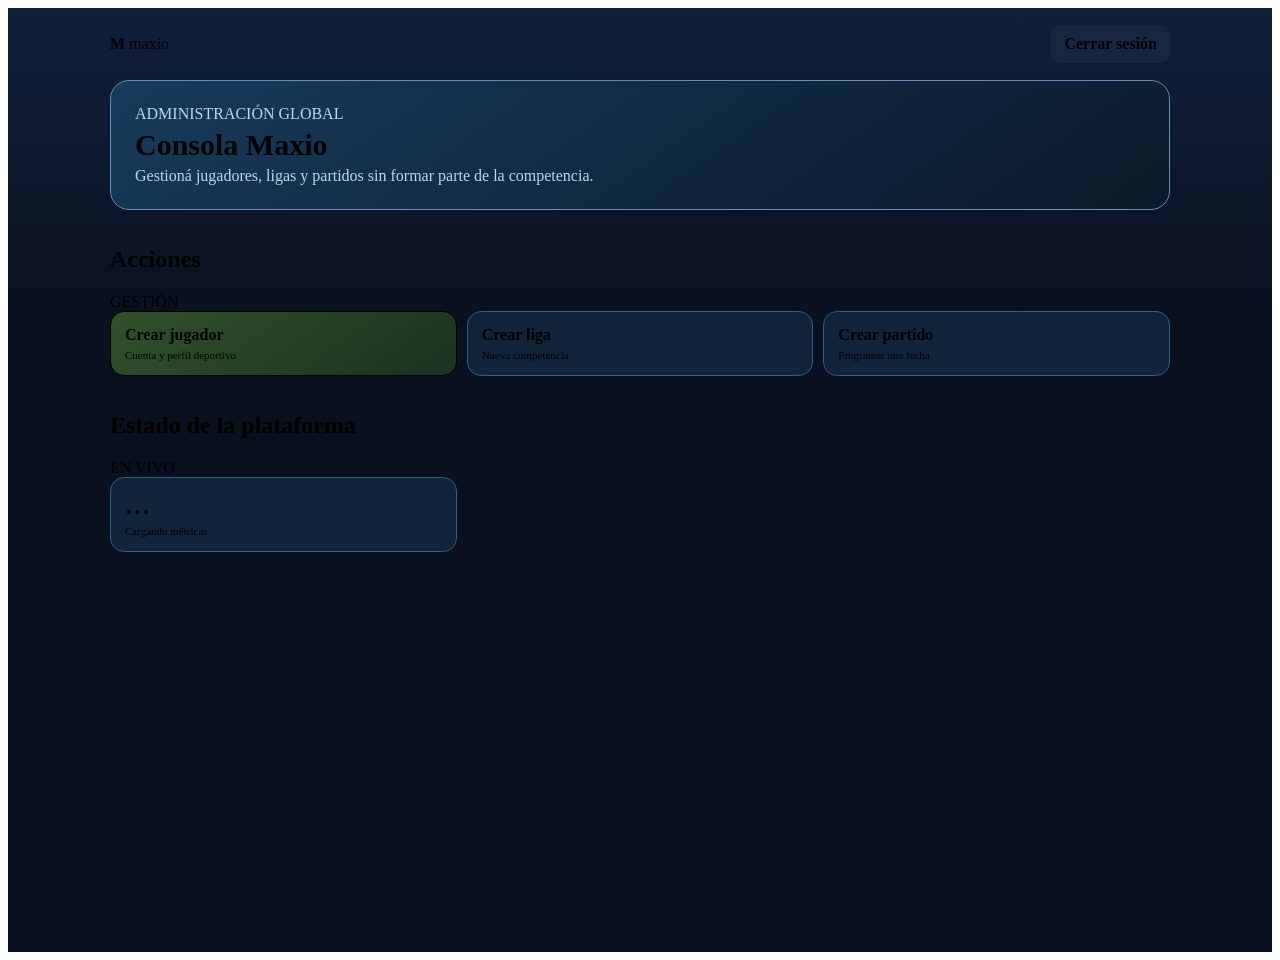
==== src/web/admin.html @ 4bc9e001 "feat(miniapp): add admin console and league member creation" ====
<!doctype html>
<html lang="es">
<head>
  <meta charset="utf-8">
  <meta name="viewport" content="width=device-width,initial-scale=1,viewport-fit=cover">
  <meta name="theme-color" content="#09111f">
  <title>Maxio · Administración</title>
  <link rel="stylesheet" href="/web/styles.css">
  <style>
    .admin-shell{min-height:100dvh;padding:0 18px 44px;background:linear-gradient(#10203a 0,#09111f 310px)}.admin-header,.admin-content{max-width:1060px;margin:auto}.admin-header{height:72px;display:flex;align-items:center;justify-content:space-between}.admin-header button{border:1px solid var(--line);border-radius:10px;padding:10px 13px;background:#172740;color:var(--ink);font:inherit;font-weight:800;cursor:pointer}.admin-content{display:grid;gap:16px}.admin-hero{padding:24px;border:1px solid #668bb2;border-radius:19px;background:linear-gradient(145deg,#173b5b,#0a1929)}.admin-hero h1{margin:5px 0;font-size:30px}.admin-hero p{margin:0;color:#c0d5e9}.admin-actions,.admin-metrics{display:grid;grid-template-columns:repeat(3,minmax(0,1fr));gap:10px}.admin-action,.admin-metric{padding:14px;border:1px solid #355b82;border-radius:14px;background:#10243a}.admin-action{color:var(--ink);font:inherit;text-align:left;cursor:pointer}.admin-action.primary{border-color:var(--lime);background:linear-gradient(145deg,#31512a,#18331f)}.admin-action b,.admin-action span,.admin-metric b,.admin-metric span{display:block}.admin-action span,.admin-metric span{margin-top:5px;color:var(--muted);font-size:11px}.admin-metric b{font-size:25px;color:var(--lime)}.admin-dialog{border:1px solid #668bb2;border-radius:18px;background:#10243a;color:var(--ink);width:min(430px,calc(100% - 28px));padding:22px}.admin-dialog::backdrop{background:#020711cf}.admin-dialog form{display:grid;gap:11px}.admin-dialog .grid{display:grid;grid-template-columns:1fr 1fr;gap:10px}.admin-dialog h2{margin:0}.admin-dialog button{border:0;border-radius:10px;padding:11px;background:var(--lime);color:#18211a;font-weight:900;cursor:pointer}.admin-dialog .secondary{background:#263a54;color:var(--ink)}.admin-dialog small{color:#ff9b82}@media(max-width:550px){.admin-actions,.admin-metrics{grid-template-columns:1fr 1fr}.admin-actions .primary{grid-column:1/-1}}
  </style>
</head>
<body>
  <main class="admin-shell">
    <header class="admin-header"><div class="brand"><b>M</b> maxio</div><button id="logout" type="button">Cerrar sesión</button></header>
    <section class="admin-content">
      <article class="admin-hero"><p class="eyebrow">ADMINISTRACIÓN GLOBAL</p><h1>Consola Maxio</h1><p>Gestioná jugadores, ligas y partidos sin formar parte de la competencia.</p></article>
      <section><div class="heading"><h2>Acciones</h2><span>GESTIÓN</span></div><div class="admin-actions"><button class="admin-action primary" data-dialog="player"><b>Crear jugador</b><span>Cuenta y perfil deportivo</span></button><button class="admin-action" data-dialog="league"><b>Crear liga</b><span>Nueva competencia</span></button><button class="admin-action" data-dialog="match"><b>Crear partido</b><span>Programar una fecha</span></button></div></section>
      <section><div class="heading"><h2>Estado de la plataforma</h2><span>EN VIVO</span></div><div id="metrics" class="admin-metrics"><article class="admin-metric"><b>…</b><span>Cargando métricas</span></article></div></section>
    </section>
  </main>
  <dialog id="player" class="admin-dialog"><form><h2>Crear jugador</h2><div class="grid"><label>Usuario<input name="username" minlength="3" maxlength="50" required></label><label>Nacionalidad<input name="nationality" value="UY" minlength="2" maxlength="2" required></label></div><div class="grid"><label>Nombre<input name="first_name"></label><label>Apellido<input name="last_name"></label></div><label>Email<input name="email" type="email" required></label><label>Contraseña temporal<input name="password" type="password" minlength="6" required></label><div class="grid"><label>Tiro<input name="tiro" type="number" min="0" max="100" value="50" required></label><label>Ritmo<input name="ritmo" type="number" min="0" max="100" value="50" required></label><label>Físico<input name="fisico" type="number" min="0" max="100" value="50" required></label><label>Defensa<input name="defensa" type="number" min="0" max="100" value="50" required></label><label>Aura<input name="aura" type="number" min="0" max="100" value="50" required></label></div><small></small><button>Crear jugador</button><button class="secondary" type="button" data-close>Cancelar</button></form></dialog>
  <dialog id="league" class="admin-dialog"><form><h2>Crear liga</h2><label>Nombre<input name="name" minlength="3" maxlength="100" required></label><label><input name="is_public" type="checkbox"> Liga pública</label><label><input name="is_special" type="checkbox"> Liga especial</label><label>Máximo de jugadores por grupo (opcional)<input name="max_group_size" type="number" min="2" max="5"></label><small></small><button>Crear liga</button><button class="secondary" type="button" data-close>Cancelar</button></form></dialog>
  <dialog id="match" class="admin-dialog"><form><h2>Crear partido</h2><label>Fecha y hora<input name="date" type="datetime-local" required></label><label>Jugadores máximos<input name="max_players" type="number" min="2" max="30" value="10" required></label><label>ID de liga (opcional)<input name="league_id" type="number" min="1"></label><small></small><button>Crear partido</button><button class="secondary" type="button" data-close>Cancelar</button></form></dialog>
  <script src="/web/admin.js" defer></script>
</body>
</html>
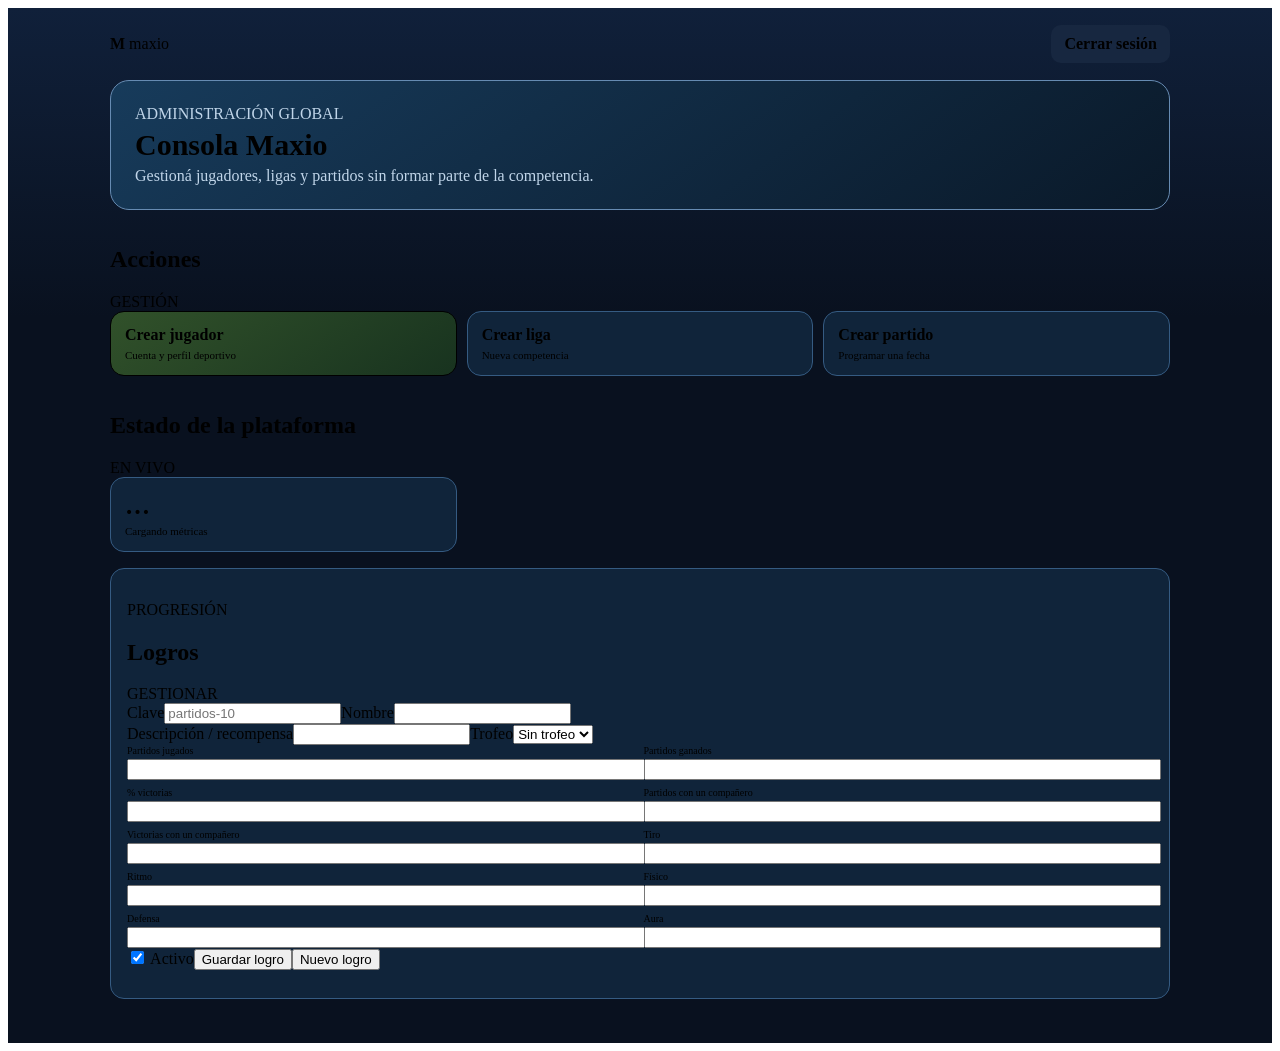
==== commit ae53acc6: "feat: gestionar logros y trofeos e integrarlos en Vitrina" ====
--- a/src/web/admin.html
+++ b/src/web/admin.html
@@ -6,8 +6,9 @@
   <meta name="theme-color" content="#09111f">
   <title>Maxio · Administración</title>
   <link rel="stylesheet" href="/web/styles.css">
+  <link rel="stylesheet" href="/web/admin-simulator.css?v=1">
   <style>
-    .admin-shell{min-height:100dvh;padding:0 18px 44px;background:linear-gradient(#10203a 0,#09111f 310px)}.admin-header,.admin-content{max-width:1060px;margin:auto}.admin-header{height:72px;display:flex;align-items:center;justify-content:space-between}.admin-header button{border:1px solid var(--line);border-radius:10px;padding:10px 13px;background:#172740;color:var(--ink);font:inherit;font-weight:800;cursor:pointer}.admin-content{display:grid;gap:16px}.admin-hero{padding:24px;border:1px solid #668bb2;border-radius:19px;background:linear-gradient(145deg,#173b5b,#0a1929)}.admin-hero h1{margin:5px 0;font-size:30px}.admin-hero p{margin:0;color:#c0d5e9}.admin-actions,.admin-metrics{display:grid;grid-template-columns:repeat(3,minmax(0,1fr));gap:10px}.admin-action,.admin-metric{padding:14px;border:1px solid #355b82;border-radius:14px;background:#10243a}.admin-action{color:var(--ink);font:inherit;text-align:left;cursor:pointer}.admin-action.primary{border-color:var(--lime);background:linear-gradient(145deg,#31512a,#18331f)}.admin-action b,.admin-action span,.admin-metric b,.admin-metric span{display:block}.admin-action span,.admin-metric span{margin-top:5px;color:var(--muted);font-size:11px}.admin-metric b{font-size:25px;color:var(--lime)}.admin-dialog{border:1px solid #668bb2;border-radius:18px;background:#10243a;color:var(--ink);width:min(430px,calc(100% - 28px));padding:22px}.admin-dialog::backdrop{background:#020711cf}.admin-dialog form{display:grid;gap:11px}.admin-dialog .grid{display:grid;grid-template-columns:1fr 1fr;gap:10px}.admin-dialog h2{margin:0}.admin-dialog button{border:0;border-radius:10px;padding:11px;background:var(--lime);color:#18211a;font-weight:900;cursor:pointer}.admin-dialog .secondary{background:#263a54;color:var(--ink)}.admin-dialog small{color:#ff9b82}@media(max-width:550px){.admin-actions,.admin-metrics{grid-template-columns:1fr 1fr}.admin-actions .primary{grid-column:1/-1}}
+    .admin-shell{min-height:100dvh;padding:0 18px 44px;background:linear-gradient(#10203a 0,#09111f 310px)}.admin-header,.admin-content{max-width:1060px;margin:auto}.admin-header{height:72px;display:flex;align-items:center;justify-content:space-between}.admin-header button{border:1px solid var(--line);border-radius:10px;padding:10px 13px;background:#172740;color:var(--ink);font:inherit;font-weight:800;cursor:pointer}.admin-content{display:grid;gap:16px}.admin-hero{padding:24px;border:1px solid #668bb2;border-radius:19px;background:linear-gradient(145deg,#173b5b,#0a1929)}.admin-hero h1{margin:5px 0;font-size:30px}.admin-hero p{margin:0;color:#c0d5e9}.admin-actions,.admin-metrics{display:grid;grid-template-columns:repeat(3,minmax(0,1fr));gap:10px}.admin-action,.admin-metric{padding:14px;border:1px solid #355b82;border-radius:14px;background:#10243a}.admin-action{color:var(--ink);font:inherit;text-align:left;cursor:pointer}.admin-action.primary{border-color:var(--lime);background:linear-gradient(145deg,#31512a,#18331f)}.admin-action b,.admin-action span,.admin-metric b,.admin-metric span{display:block}.admin-action span,.admin-metric span{margin-top:5px;color:var(--muted);font-size:11px}.admin-metric b{font-size:25px;color:var(--lime)}.admin-dialog{border:1px solid #668bb2;border-radius:18px;background:#10243a;color:var(--ink);width:min(430px,calc(100% - 28px));padding:22px}.admin-dialog::backdrop{background:#020711cf}.admin-dialog form{display:grid;gap:11px}.admin-dialog .grid{display:grid;grid-template-columns:1fr 1fr;gap:10px}.admin-dialog h2{margin:0}.admin-dialog button{border:0;border-radius:10px;padding:11px;background:var(--lime);color:#18211a;font-weight:900;cursor:pointer}.admin-dialog .secondary{background:#263a54;color:var(--ink)}.admin-dialog small{color:#ff9b82}.achievement-admin{padding:16px;border:1px solid #355b82;border-radius:14px;background:#10243a}.achievement-admin-list{display:grid;gap:8px;margin-top:12px}.achievement-admin-item{display:flex;align-items:center;justify-content:space-between;gap:10px;padding:10px;border:1px solid #ffffff18;border-radius:10px;background:#0b1b2f}.achievement-admin-item small{display:block;color:var(--muted);margin-top:3px}.achievement-admin-item button{padding:7px 10px;border:0;border-radius:8px;background:#d0ab6c;color:#342b1e;font-weight:800;cursor:pointer}.achievement-conditions{display:grid;grid-template-columns:repeat(2,minmax(0,1fr));gap:7px}.achievement-conditions label{font-size:10px;color:var(--muted)}.achievement-conditions input{width:100%;margin-top:3px}@media(max-width:550px){.admin-actions,.admin-metrics{grid-template-columns:1fr 1fr}.admin-actions .primary{grid-column:1/-1}.achievement-conditions{grid-template-columns:1fr}}
   </style>
 </head>
 <body>
@@ -17,11 +18,22 @@
       <article class="admin-hero"><p class="eyebrow">ADMINISTRACIÓN GLOBAL</p><h1>Consola Maxio</h1><p>Gestioná jugadores, ligas y partidos sin formar parte de la competencia.</p></article>
       <section><div class="heading"><h2>Acciones</h2><span>GESTIÓN</span></div><div class="admin-actions"><button class="admin-action primary" data-dialog="player"><b>Crear jugador</b><span>Cuenta y perfil deportivo</span></button><button class="admin-action" data-dialog="league"><b>Crear liga</b><span>Nueva competencia</span></button><button class="admin-action" data-dialog="match"><b>Crear partido</b><span>Programar una fecha</span></button></div></section>
       <section><div class="heading"><h2>Estado de la plataforma</h2><span>EN VIVO</span></div><div id="metrics" class="admin-metrics"><article class="admin-metric"><b>…</b><span>Cargando métricas</span></article></div></section>
+      <section class="achievement-admin"><div class="heading"><div><p class="eyebrow">PROGRESIÓN</p><h2>Logros</h2></div><span>GESTIONAR</span></div><form id="achievement-form"><input type="hidden" name="id"><div class="grid"><label>Clave<input name="key" required maxlength="80" placeholder="partidos-10"></label><label>Nombre<input name="name" required maxlength="120"></label></div><label>Descripción / recompensa<input name="description"></label><label>Trofeo<select name="trophy_image" id="achievement-trophy"><option value="">Sin trofeo</option></select></label><div class="achievement-conditions"><label>Partidos jugados<input name="played" type="number" min="0"></label><label>Partidos ganados<input name="wins" type="number" min="0"></label><label>% victorias<input name="winrate" type="number" min="0" max="100"></label><label>Partidos con un compañero<input name="with_games" type="number" min="0"></label><label>Victorias con un compañero<input name="with_wins" type="number" min="0"></label><label>Tiro<input name="skill_tiro" type="number" min="0" max="100"></label><label>Ritmo<input name="skill_ritmo" type="number" min="0" max="100"></label><label>Físico<input name="skill_fisico" type="number" min="0" max="100"></label><label>Defensa<input name="skill_defensa" type="number" min="0" max="100"></label><label>Aura<input name="skill_aura" type="number" min="0" max="100"></label></div><label><input name="active" type="checkbox" checked> Activo</label><small id="achievement-error"></small><button type="submit">Guardar logro</button><button type="button" class="secondary" id="achievement-clear">Nuevo logro</button></form><div id="achievement-list" class="achievement-admin-list"></div></section>
+      <section id="simulator-panel" class="simulator-panel" aria-labelledby="simulator-title" hidden>
+        <div class="simulator-heading"><div><p class="eyebrow">SIMULACIÓN</p><h2 id="simulator-title">Actividad del simulador</h2></div><button id="simulator-refresh" type="button">Actualizar</button></div>
+        <div class="simulator-controls">
+          <label>Mostrar <select id="simulator-limit"><option value="100">100 acciones</option><option value="200" selected>200 acciones</option><option value="500">500 acciones</option></select></label>
+          <label class="simulator-auto"><input id="simulator-auto" type="checkbox" checked> Actualizar cada 15 s</label>
+        </div>
+        <p id="simulator-status" class="simulator-status" role="status">Cargando actividad…</p>
+        <pre id="simulator-log" class="simulator-log" tabindex="0" aria-label="Registro de actividad del simulador, de más antiguo a más reciente"></pre>
+      </section>
     </section>
   </main>
   <dialog id="player" class="admin-dialog"><form><h2>Crear jugador</h2><div class="grid"><label>Usuario<input name="username" minlength="3" maxlength="50" required></label><label>Nacionalidad<input name="nationality" value="UY" minlength="2" maxlength="2" required></label></div><div class="grid"><label>Nombre<input name="first_name"></label><label>Apellido<input name="last_name"></label></div><label>Email<input name="email" type="email" required></label><label>Contraseña temporal<input name="password" type="password" minlength="6" required></label><div class="grid"><label>Tiro<input name="tiro" type="number" min="0" max="100" value="50" required></label><label>Ritmo<input name="ritmo" type="number" min="0" max="100" value="50" required></label><label>Físico<input name="fisico" type="number" min="0" max="100" value="50" required></label><label>Defensa<input name="defensa" type="number" min="0" max="100" value="50" required></label><label>Aura<input name="aura" type="number" min="0" max="100" value="50" required></label></div><small></small><button>Crear jugador</button><button class="secondary" type="button" data-close>Cancelar</button></form></dialog>
   <dialog id="league" class="admin-dialog"><form><h2>Crear liga</h2><label>Nombre<input name="name" minlength="3" maxlength="100" required></label><label><input name="is_public" type="checkbox"> Liga pública</label><label><input name="is_special" type="checkbox"> Liga especial</label><label>Máximo de jugadores por grupo (opcional)<input name="max_group_size" type="number" min="2" max="5"></label><small></small><button>Crear liga</button><button class="secondary" type="button" data-close>Cancelar</button></form></dialog>
   <dialog id="match" class="admin-dialog"><form><h2>Crear partido</h2><label>Fecha y hora<input name="date" type="datetime-local" required></label><label>Jugadores máximos<input name="max_players" type="number" min="2" max="30" value="10" required></label><label>ID de liga (opcional)<input name="league_id" type="number" min="1"></label><small></small><button>Crear partido</button><button class="secondary" type="button" data-close>Cancelar</button></form></dialog>
-  <script src="/web/admin.js" defer></script>
+  <script src="/web/admin-simulator.js?v=1" defer></script>
+  <script src="/web/admin.js?v=simulator-log-1" defer></script>
 </body>
 </html>
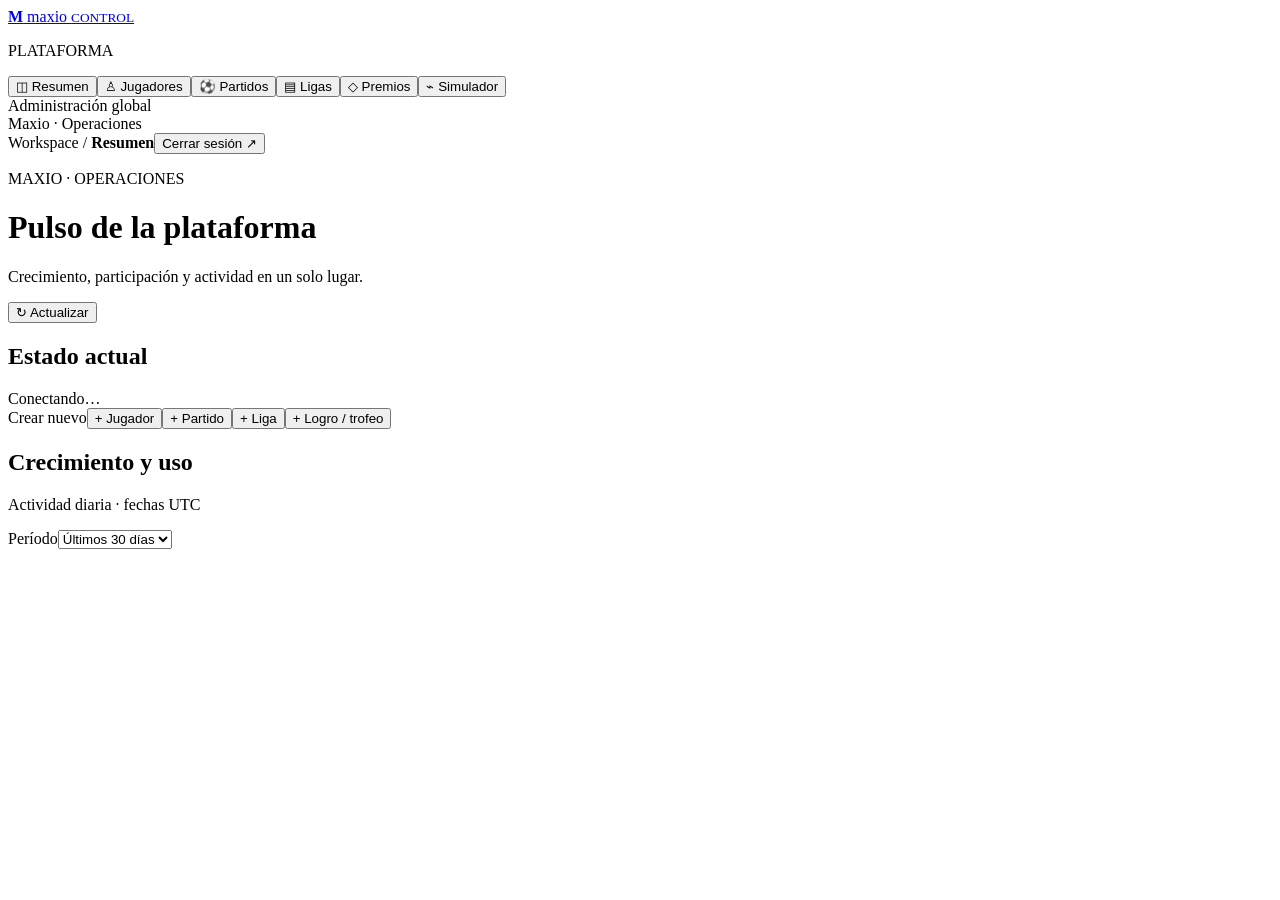
==== commit c7dbbb55: "feat(admin): add control center and safe simulator recovery" ====
--- a/src/web/admin.html
+++ b/src/web/admin.html
@@ -1,39 +1,14 @@
 <!doctype html>
-<html lang="es">
-<head>
-  <meta charset="utf-8">
-  <meta name="viewport" content="width=device-width,initial-scale=1,viewport-fit=cover">
-  <meta name="theme-color" content="#09111f">
-  <title>Maxio · Administración</title>
-  <link rel="stylesheet" href="/web/styles.css">
-  <link rel="stylesheet" href="/web/admin-simulator.css?v=1">
-  <style>
-    .admin-shell{min-height:100dvh;padding:0 18px 44px;background:linear-gradient(#10203a 0,#09111f 310px)}.admin-header,.admin-content{max-width:1060px;margin:auto}.admin-header{height:72px;display:flex;align-items:center;justify-content:space-between}.admin-header button{border:1px solid var(--line);border-radius:10px;padding:10px 13px;background:#172740;color:var(--ink);font:inherit;font-weight:800;cursor:pointer}.admin-content{display:grid;gap:16px}.admin-hero{padding:24px;border:1px solid #668bb2;border-radius:19px;background:linear-gradient(145deg,#173b5b,#0a1929)}.admin-hero h1{margin:5px 0;font-size:30px}.admin-hero p{margin:0;color:#c0d5e9}.admin-actions,.admin-metrics{display:grid;grid-template-columns:repeat(3,minmax(0,1fr));gap:10px}.admin-action,.admin-metric{padding:14px;border:1px solid #355b82;border-radius:14px;background:#10243a}.admin-action{color:var(--ink);font:inherit;text-align:left;cursor:pointer}.admin-action.primary{border-color:var(--lime);background:linear-gradient(145deg,#31512a,#18331f)}.admin-action b,.admin-action span,.admin-metric b,.admin-metric span{display:block}.admin-action span,.admin-metric span{margin-top:5px;color:var(--muted);font-size:11px}.admin-metric b{font-size:25px;color:var(--lime)}.admin-dialog{border:1px solid #668bb2;border-radius:18px;background:#10243a;color:var(--ink);width:min(430px,calc(100% - 28px));padding:22px}.admin-dialog::backdrop{background:#020711cf}.admin-dialog form{display:grid;gap:11px}.admin-dialog .grid{display:grid;grid-template-columns:1fr 1fr;gap:10px}.admin-dialog h2{margin:0}.admin-dialog button{border:0;border-radius:10px;padding:11px;background:var(--lime);color:#18211a;font-weight:900;cursor:pointer}.admin-dialog .secondary{background:#263a54;color:var(--ink)}.admin-dialog small{color:#ff9b82}.achievement-admin{padding:16px;border:1px solid #355b82;border-radius:14px;background:#10243a}.achievement-admin-list{display:grid;gap:8px;margin-top:12px}.achievement-admin-item{display:flex;align-items:center;justify-content:space-between;gap:10px;padding:10px;border:1px solid #ffffff18;border-radius:10px;background:#0b1b2f}.achievement-admin-item small{display:block;color:var(--muted);margin-top:3px}.achievement-admin-item button{padding:7px 10px;border:0;border-radius:8px;background:#d0ab6c;color:#342b1e;font-weight:800;cursor:pointer}.achievement-conditions{display:grid;grid-template-columns:repeat(2,minmax(0,1fr));gap:7px}.achievement-conditions label{font-size:10px;color:var(--muted)}.achievement-conditions input{width:100%;margin-top:3px}@media(max-width:550px){.admin-actions,.admin-metrics{grid-template-columns:1fr 1fr}.admin-actions .primary{grid-column:1/-1}.achievement-conditions{grid-template-columns:1fr}}
-  </style>
-</head>
+<html lang="es"><head><meta charset="utf-8"><meta name="viewport" content="width=device-width,initial-scale=1"><meta name="theme-color" content="#101c30"><title>Maxio · Centro de control</title><link rel="stylesheet" href="/web/admin.css?v=3"><script src="/web/admin-simulator.js?v=1" defer></script><script src="/web/admin.js?v=3" defer></script></head>
 <body>
-  <main class="admin-shell">
-    <header class="admin-header"><div class="brand"><b>M</b> maxio</div><button id="logout" type="button">Cerrar sesión</button></header>
-    <section class="admin-content">
-      <article class="admin-hero"><p class="eyebrow">ADMINISTRACIÓN GLOBAL</p><h1>Consola Maxio</h1><p>Gestioná jugadores, ligas y partidos sin formar parte de la competencia.</p></article>
-      <section><div class="heading"><h2>Acciones</h2><span>GESTIÓN</span></div><div class="admin-actions"><button class="admin-action primary" data-dialog="player"><b>Crear jugador</b><span>Cuenta y perfil deportivo</span></button><button class="admin-action" data-dialog="league"><b>Crear liga</b><span>Nueva competencia</span></button><button class="admin-action" data-dialog="match"><b>Crear partido</b><span>Programar una fecha</span></button></div></section>
-      <section><div class="heading"><h2>Estado de la plataforma</h2><span>EN VIVO</span></div><div id="metrics" class="admin-metrics"><article class="admin-metric"><b>…</b><span>Cargando métricas</span></article></div></section>
-      <section class="achievement-admin"><div class="heading"><div><p class="eyebrow">PROGRESIÓN</p><h2>Logros</h2></div><span>GESTIONAR</span></div><form id="achievement-form"><input type="hidden" name="id"><div class="grid"><label>Clave<input name="key" required maxlength="80" placeholder="partidos-10"></label><label>Nombre<input name="name" required maxlength="120"></label></div><label>Descripción / recompensa<input name="description"></label><label>Trofeo<select name="trophy_image" id="achievement-trophy"><option value="">Sin trofeo</option></select></label><div class="achievement-conditions"><label>Partidos jugados<input name="played" type="number" min="0"></label><label>Partidos ganados<input name="wins" type="number" min="0"></label><label>% victorias<input name="winrate" type="number" min="0" max="100"></label><label>Partidos con un compañero<input name="with_games" type="number" min="0"></label><label>Victorias con un compañero<input name="with_wins" type="number" min="0"></label><label>Tiro<input name="skill_tiro" type="number" min="0" max="100"></label><label>Ritmo<input name="skill_ritmo" type="number" min="0" max="100"></label><label>Físico<input name="skill_fisico" type="number" min="0" max="100"></label><label>Defensa<input name="skill_defensa" type="number" min="0" max="100"></label><label>Aura<input name="skill_aura" type="number" min="0" max="100"></label></div><label><input name="active" type="checkbox" checked> Activo</label><small id="achievement-error"></small><button type="submit">Guardar logro</button><button type="button" class="secondary" id="achievement-clear">Nuevo logro</button></form><div id="achievement-list" class="achievement-admin-list"></div></section>
-      <section id="simulator-panel" class="simulator-panel" aria-labelledby="simulator-title" hidden>
-        <div class="simulator-heading"><div><p class="eyebrow">SIMULACIÓN</p><h2 id="simulator-title">Actividad del simulador</h2></div><button id="simulator-refresh" type="button">Actualizar</button></div>
-        <div class="simulator-controls">
-          <label>Mostrar <select id="simulator-limit"><option value="100">100 acciones</option><option value="200" selected>200 acciones</option><option value="500">500 acciones</option></select></label>
-          <label class="simulator-auto"><input id="simulator-auto" type="checkbox" checked> Actualizar cada 15 s</label>
-        </div>
-        <p id="simulator-status" class="simulator-status" role="status">Cargando actividad…</p>
-        <pre id="simulator-log" class="simulator-log" tabindex="0" aria-label="Registro de actividad del simulador, de más antiguo a más reciente"></pre>
-      </section>
-    </section>
-  </main>
-  <dialog id="player" class="admin-dialog"><form><h2>Crear jugador</h2><div class="grid"><label>Usuario<input name="username" minlength="3" maxlength="50" required></label><label>Nacionalidad<input name="nationality" value="UY" minlength="2" maxlength="2" required></label></div><div class="grid"><label>Nombre<input name="first_name"></label><label>Apellido<input name="last_name"></label></div><label>Email<input name="email" type="email" required></label><label>Contraseña temporal<input name="password" type="password" minlength="6" required></label><div class="grid"><label>Tiro<input name="tiro" type="number" min="0" max="100" value="50" required></label><label>Ritmo<input name="ritmo" type="number" min="0" max="100" value="50" required></label><label>Físico<input name="fisico" type="number" min="0" max="100" value="50" required></label><label>Defensa<input name="defensa" type="number" min="0" max="100" value="50" required></label><label>Aura<input name="aura" type="number" min="0" max="100" value="50" required></label></div><small></small><button>Crear jugador</button><button class="secondary" type="button" data-close>Cancelar</button></form></dialog>
-  <dialog id="league" class="admin-dialog"><form><h2>Crear liga</h2><label>Nombre<input name="name" minlength="3" maxlength="100" required></label><label><input name="is_public" type="checkbox"> Liga pública</label><label><input name="is_special" type="checkbox"> Liga especial</label><label>Máximo de jugadores por grupo (opcional)<input name="max_group_size" type="number" min="2" max="5"></label><small></small><button>Crear liga</button><button class="secondary" type="button" data-close>Cancelar</button></form></dialog>
-  <dialog id="match" class="admin-dialog"><form><h2>Crear partido</h2><label>Fecha y hora<input name="date" type="datetime-local" required></label><label>Jugadores máximos<input name="max_players" type="number" min="2" max="30" value="10" required></label><label>ID de liga (opcional)<input name="league_id" type="number" min="1"></label><small></small><button>Crear partido</button><button class="secondary" type="button" data-close>Cancelar</button></form></dialog>
-  <script src="/web/admin-simulator.js?v=1" defer></script>
-  <script src="/web/admin.js?v=simulator-log-1" defer></script>
-</body>
-</html>
+<aside class="sidebar"><a class="brand" href="/web/admin"><b>M</b> maxio <small>CONTROL</small></a><p class="nav-label">PLATAFORMA</p><nav aria-label="Administración"><button data-view="overview" class="selected">◫ <span>Resumen</span></button><button data-view="players">♙ <span>Jugadores</span></button><button data-view="matches">⚽ <span>Partidos</span></button><button data-view="leagues">▤ <span>Ligas</span></button><button data-view="awards">◇ <span>Premios</span></button><button data-view="simulator">⌁ <span>Simulador</span></button></nav><div class="sidebar-footer">Administración global<br>Maxio · Operaciones</div></aside>
+<main><header class="topbar"><span>Workspace / <b id="breadcrumb">Resumen</b></span><button id="logout" class="secondary">Cerrar sesión ↗</button></header><div class="page-heading"><div><p class="eyebrow">MAXIO · OPERACIONES</p><h1 id="page-title">Pulso de la plataforma</h1><p id="page-description">Crecimiento, participación y actividad en un solo lugar.</p></div><button id="refresh" class="secondary">↻ Actualizar</button></div><p id="notice" role="status" hidden></p>
+<section id="overview" class="view"><div class="section-heading"><h2>Estado actual</h2><span id="updated">Conectando…</span></div><div id="metrics" class="metrics" aria-live="polite"></div><div class="quick-actions"><span>Crear nuevo</span><button data-dialog="player">+ Jugador</button><button data-dialog="match">+ Partido</button><button data-dialog="league">+ Liga</button><button data-new-award>+ Logro / trofeo</button></div><div class="section-heading chart-heading"><div><h2>Crecimiento y uso</h2><p>Actividad diaria · fechas UTC</p></div><label>Período<select id="period"><option value="7">Últimos 7 días</option><option value="30" selected>Últimos 30 días</option><option value="90">Últimos 90 días</option><option value="365">Último año</option></select></label></div><div id="charts" class="charts"></div></section>
+<section id="explorer" class="view" hidden><div class="explorer-toolbar"><label class="search-label">Buscar registro<input id="search" type="search" maxlength="100" placeholder="Nombre o ID" autocomplete="off"></label><button id="create-entity">+ Crear</button></div><div class="table-panel"><div class="section-heading"><h2 id="list-title">Registros</h2><span id="list-count"></span></div><div id="entity-table" aria-live="polite"></div><div class="pagination"><button id="previous" class="secondary">← Anterior</button><span id="page-number"></span><button id="next" class="secondary">Siguiente →</button></div></div></section>
+<section id="simulator" class="view" hidden><section id="simulator-panel" class="table-panel" hidden aria-labelledby="simulator-title"><div class="section-heading"><div><p class="eyebrow">MONITOREO</p><h2 id="simulator-title">Actividad del simulador</h2></div><button id="simulator-refresh" class="secondary">Actualizar log</button></div><div class="simulator-controls"><label>Mostrar <select id="simulator-limit"><option value="100">100 acciones</option><option value="200" selected>200 acciones</option><option value="500">500 acciones</option></select></label><label class="checkbox"><input id="simulator-auto" type="checkbox" checked> Actualizar cada 15 s</label></div><p id="simulator-status" role="status">Cargando actividad…</p><pre id="simulator-log" tabindex="0" aria-label="Log del simulador, últimos registros al final"></pre></section></section></main>
+<dialog id="detail" class="detail-dialog"><header><h2>Detalle del registro</h2><button data-close class="secondary" aria-label="Cerrar detalle">✕</button></header><div id="detail-content"></div></dialog>
+<dialog id="player"><form><h2>Crear jugador</h2><p>Cuenta y perfil deportivo</p><div class="grid"><label>Usuario<input name="username" minlength="3" maxlength="50" required></label><label>Nacionalidad<input name="nationality" value="UY" minlength="2" maxlength="2" required></label><label>Nombre<input name="first_name"></label><label>Apellido<input name="last_name"></label></div><label>Email<input name="email" type="email" required></label><label>Contraseña temporal<input name="password" type="password" minlength="6" required autocomplete="new-password"></label><div class="grid"><label>Tiro<input name="tiro" type="number" min="0" max="100" value="50" required></label><label>Ritmo<input name="ritmo" type="number" min="0" max="100" value="50" required></label><label>Físico<input name="fisico" type="number" min="0" max="100" value="50" required></label><label>Defensa<input name="defensa" type="number" min="0" max="100" value="50" required></label><label>Aura<input name="aura" type="number" min="0" max="100" value="50" required></label></div><small role="alert"></small><div class="form-actions"><button type="button" data-close class="secondary">Cancelar</button><button type="submit">Crear jugador</button></div></form></dialog>
+<dialog id="league"><form><h2>Crear liga</h2><label>Nombre<input name="name" minlength="3" maxlength="100" required></label><div class="grid"><label>Inicio<input name="start_date" type="date" required></label><label>Finalización<input name="end_date" type="date" required></label></div><label class="checkbox"><input name="is_public" type="checkbox"> Liga pública</label><label class="checkbox"><input name="is_special" type="checkbox"> Liga especial</label><label>Máximo por grupo (opcional)<input name="max_group_size" type="number" min="2" max="5"></label><small role="alert"></small><div class="form-actions"><button type="button" data-close class="secondary">Cancelar</button><button type="submit">Crear liga</button></div></form></dialog>
+<dialog id="match"><form><h2>Crear partido</h2><label>Fecha y hora local<input name="date" type="datetime-local" required></label><label>Capacidad<input name="max_players" type="number" min="2" max="30" value="10" required></label><label>ID de liga (opcional)<input name="league_id" type="number" min="1"></label><small role="alert"></small><div class="form-actions"><button type="button" data-close class="secondary">Cancelar</button><button type="submit">Crear partido</button></div></form></dialog>
+<dialog id="achievement"><form id="achievement-form"><h2 id="award-form-title">Crear premio</h2><input name="id" type="hidden"><div class="grid"><label>Clave<input name="key" minlength="2" maxlength="80" required></label><label>Nombre<input name="name" minlength="2" maxlength="120" required></label></div><label>Descripción<input name="description"></label><label>Tipo<select name="reward_type"><option value="achievement">Logro</option><option value="trophy">Trofeo</option></select></label><label>Imagen<select id="achievement-trophy" name="trophy_image"><option value="">Sin imagen</option></select></label><img id="trophy-preview" alt="Vista previa del premio" hidden><h3>Condiciones</h3><p class="muted">Se deben cumplir todas las condiciones indicadas.</p><div id="achievement-conditions" class="grid"></div><label class="checkbox"><input name="active" type="checkbox" checked> Activo</label><small role="alert"></small><div class="form-actions"><button type="button" data-close class="secondary">Cancelar</button><button type="submit">Guardar premio</button></div></form></dialog>
+</body></html>
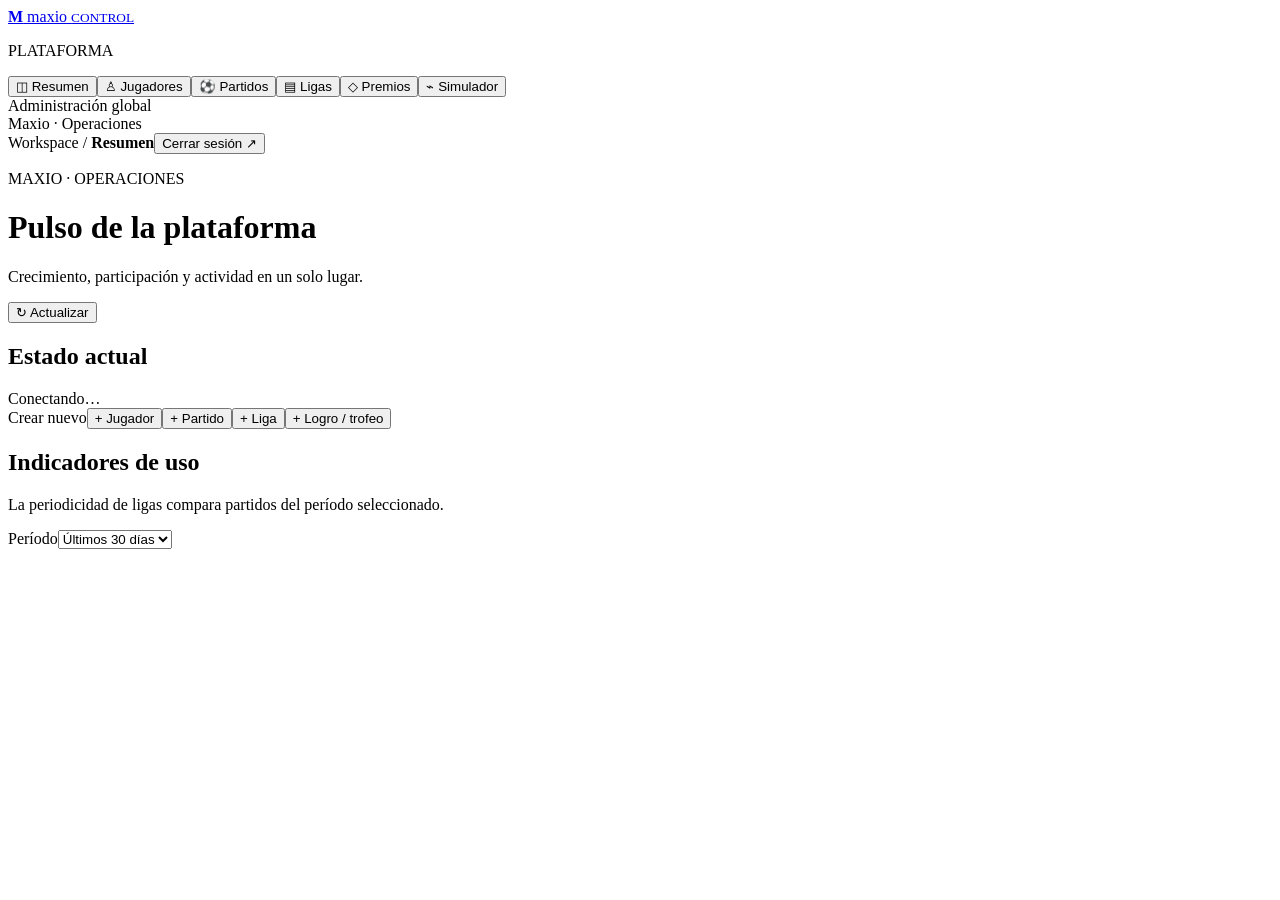
==== commit 26712339: "feat(admin): replace dashboard charts with operational metrics" ====
--- a/src/web/admin.html
+++ b/src/web/admin.html
@@ -3,7 +3,7 @@
 <body>
 <aside class="sidebar"><a class="brand" href="/web/admin"><b>M</b> maxio <small>CONTROL</small></a><p class="nav-label">PLATAFORMA</p><nav aria-label="Administración"><button data-view="overview" class="selected">◫ <span>Resumen</span></button><button data-view="players">♙ <span>Jugadores</span></button><button data-view="matches">⚽ <span>Partidos</span></button><button data-view="leagues">▤ <span>Ligas</span></button><button data-view="awards">◇ <span>Premios</span></button><button data-view="simulator">⌁ <span>Simulador</span></button></nav><div class="sidebar-footer">Administración global<br>Maxio · Operaciones</div></aside>
 <main><header class="topbar"><span>Workspace / <b id="breadcrumb">Resumen</b></span><button id="logout" class="secondary">Cerrar sesión ↗</button></header><div class="page-heading"><div><p class="eyebrow">MAXIO · OPERACIONES</p><h1 id="page-title">Pulso de la plataforma</h1><p id="page-description">Crecimiento, participación y actividad en un solo lugar.</p></div><button id="refresh" class="secondary">↻ Actualizar</button></div><p id="notice" role="status" hidden></p>
-<section id="overview" class="view"><div class="section-heading"><h2>Estado actual</h2><span id="updated">Conectando…</span></div><div id="metrics" class="metrics" aria-live="polite"></div><div class="quick-actions"><span>Crear nuevo</span><button data-dialog="player">+ Jugador</button><button data-dialog="match">+ Partido</button><button data-dialog="league">+ Liga</button><button data-new-award>+ Logro / trofeo</button></div><div class="section-heading chart-heading"><div><h2>Crecimiento y uso</h2><p>Actividad diaria · fechas UTC</p></div><label>Período<select id="period"><option value="7">Últimos 7 días</option><option value="30" selected>Últimos 30 días</option><option value="90">Últimos 90 días</option><option value="365">Último año</option></select></label></div><div id="charts" class="charts"></div></section>
+<section id="overview" class="view"><div class="section-heading"><h2>Estado actual</h2><span id="updated">Conectando…</span></div><div id="metrics" class="metrics" aria-live="polite"></div><div class="quick-actions"><span>Crear nuevo</span><button data-dialog="player">+ Jugador</button><button data-dialog="match">+ Partido</button><button data-dialog="league">+ Liga</button><button data-new-award>+ Logro / trofeo</button></div><div class="section-heading chart-heading"><div><h2>Indicadores de uso</h2><p>La periodicidad de ligas compara partidos del período seleccionado.</p></div><label>Período<select id="period"><option value="7">Últimos 7 días</option><option value="30" selected>Últimos 30 días</option><option value="90">Últimos 90 días</option><option value="365">Último año</option></select></label></div><div id="charts" class="charts"></div></section>
 <section id="explorer" class="view" hidden><div class="explorer-toolbar"><label class="search-label">Buscar registro<input id="search" type="search" maxlength="100" placeholder="Nombre o ID" autocomplete="off"></label><button id="create-entity">+ Crear</button></div><div class="table-panel"><div class="section-heading"><h2 id="list-title">Registros</h2><span id="list-count"></span></div><div id="entity-table" aria-live="polite"></div><div class="pagination"><button id="previous" class="secondary">← Anterior</button><span id="page-number"></span><button id="next" class="secondary">Siguiente →</button></div></div></section>
 <section id="simulator" class="view" hidden><section id="simulator-panel" class="table-panel" hidden aria-labelledby="simulator-title"><div class="section-heading"><div><p class="eyebrow">MONITOREO</p><h2 id="simulator-title">Actividad del simulador</h2></div><button id="simulator-refresh" class="secondary">Actualizar log</button></div><div class="simulator-controls"><label>Mostrar <select id="simulator-limit"><option value="100">100 acciones</option><option value="200" selected>200 acciones</option><option value="500">500 acciones</option></select></label><label class="checkbox"><input id="simulator-auto" type="checkbox" checked> Actualizar cada 15 s</label></div><p id="simulator-status" role="status">Cargando actividad…</p><pre id="simulator-log" tabindex="0" aria-label="Log del simulador, últimos registros al final"></pre></section></section></main>
 <dialog id="detail" class="detail-dialog"><header><h2>Detalle del registro</h2><button data-close class="secondary" aria-label="Cerrar detalle">✕</button></header><div id="detail-content"></div></dialog>
